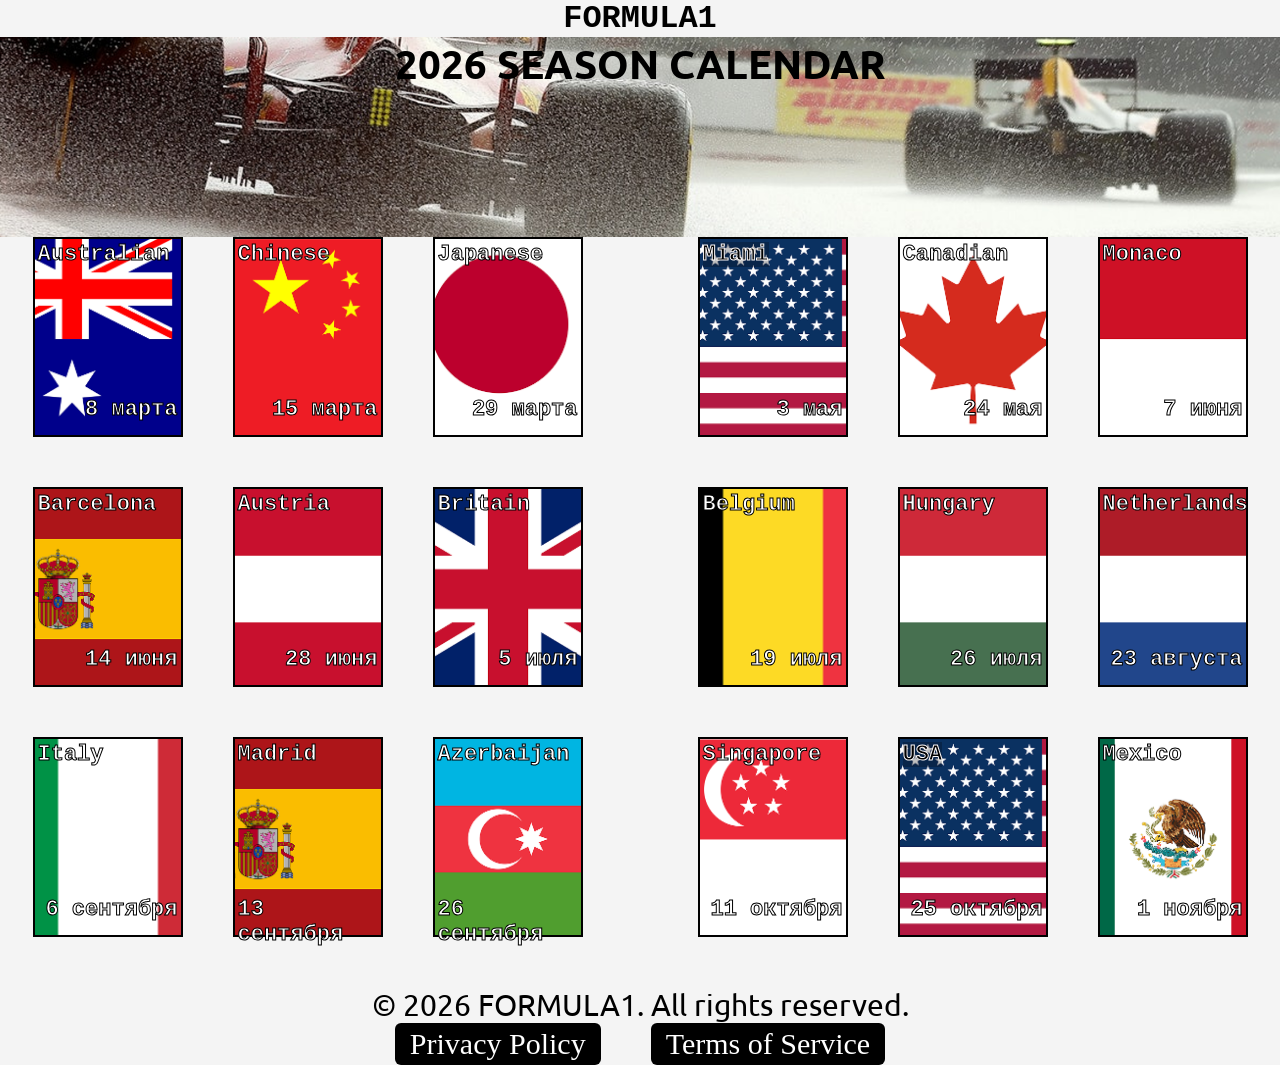
==== index.html @ c8ea31b2 "Update index.html" ====
<!doctype html>
<html lang="en">
  <head>
    <meta charset="utf-8" />
    <meta name="viewport" content="width=device-width, initial-scale=1" />
    <meta http-equiv="Content-Type" content="text/html; charset=UTF-8">
    <title>FORMULA1</title>
    <link rel="stylesheet" href="style.css" />
  </head>
  <body>
    <header>
      <div class="logo"></div>
      <h1>FORMULA1</h1>
      <div class="banner"><h2>2026 SEASON CALENDAR</h2></div>
    </header>
    <main>
      <article class="col">
        <div class="card">
          <div class="australian">
            <p class="tex">Australian</p>
            <p class="tex pop">8 марта</p>
          </div>
          <div class="chinese">
            <p class="tex">Chinese</p>
            <p class="tex pop">15 марта</p>
          </div>
          <div class="japanese">
            <p class="tex">Japanese</p>
            <p class="tex pop">29 марта</p>
          </div>
        </div>
        <div class="card">
          <div class="miami">
            <p class="texx">Miami</p>
            <p class="tex pop">3 мая</p>
          </div>
          <div class="canadian">
            <p class="tex">Canadian</p>
            <p class="tex pop">24 мая</p>
          </div>
          <div class="monaco">
            <p class="tex">Monaco</p>
            <p class="tex pop">7 июня</p>
          </div>
        </div>
        <div class="card">
          <div class="barcelona">
            <p class="tex">Barcelona</p>
            <p class="tex pop">14 июня</p>
          </div>
          <div class="austria">
            <p class="tex">Austria</p>
            <p class="tex pop">28 июня</p>
          </div>
          <div class="britain">
            <p class="tex">Britain</p>
            <p class="tex pop">5 июля</p>
          </div>
        </div>
        <div class="card">
          <div class="belgium">
            <p class="tex">Belgium</p>
            <p class="tex pop">19 июля</p>
          </div>
          <div class="hungary">
            <p class="tex">Hungary</p>
            <p class="tex pop">26 июля</p>
          </div>
          <div class="netherlands">
            <p class="tex">Netherlands</p>
            <p class="tex pop">23 августа</p>
          </div>
        </div>
        <div class="card">
          <div class="italy">
            <p class="tex">Italy</p>
            <p class="tex pop">6 сентября</p>
          </div>
          <div class="madrid">
            <p class="tex">Madrid</p>
            <p class="tex pop">13 сентября</p>
          </div>
          <div class="azerbaijan">
            <p class="tex">Azerbaijan</p>
            <p class="tex pop">26 сентября</p>
          </div>
        </div>
        <div class="card">
          <div class="singapore">
            <p class="tex">Singapore</p>
            <p class="tex pop">11 октября</p>
          </div>
          <div class="usa">
            <p class="texx">USA</p>
            <p class="tex pop">25 октября</p>
          </div>
          <div class="mexico">
            <p class="tex">Mexico</p>
            <p class="tex pop">1 ноября</p>
          </div>
        </div>
      </article>
    </main>
    <footer>
      <p class="footerP">© 2026 FORMULA1. All rights reserved.</p>
      <nav class="footerNAV">
        <a href="">Privacy Policy</a>
        <a href="">Terms of Service</a>
      </nav>
    </footer>
  </body>
</html>
---- style.css ----
@import url("https://fonts.googleapis.com/css2?family=Iosevka+Charon:ital,wght@0,300;0,400;0,500;0,700;1,300;1,400;1,500;1,700&family=Ubuntu:ital,wght@0,300;0,400;0,500;0,700;1,300;1,400;1,500;1,700&display=swap");
body {
  margin: 0;
  padding: 0;
}
header {
  background-color: #f4f4f4;
  width: 100%;
}
h1 {
  display: flex;
  justify-content: center;
  align-items: center;
  font-weight: 700;
  font-family:
    Iosevka Charon,
    monospace;
}
.banner {
  background-image: url(Rectangle.png);
  background-size: cover;
  width: 100%;
  height: 200px;
}
h2 {
  display: flex;
  justify-content: center;
  align-items: center;
  color: #000000;
  font-size: 40px;
  font-weight: 700;
  font-family: Ubuntu;
}

article {
  background-color: #f4f4f4;
}
.col {
  display: inline-block;
  display: flex;
  justify-content: center;
  align-items: center;
  flex-wrap: wrap;
  justify-content: space-around;
  column-gap: 50px;
}
.card {
  display: flex;
  align-items: flex-start;
  justify-content: space-around;
  gap: 50px;
  margin-bottom: 50px;
}
.card > div {
  display: flex;
  flex-direction: column;
  align-items: flex-start;
  justify-content: flex-start;
  padding: 3px;
  gap: 130px;
}
.australian {
  background-image: url("foto/Australia.png");
  background-size: cover;
  border: 2px solid black;
  width: 150px;
  height: 200px;
}
.chinese {
  background-image: url("foto/Chine.png");
  background-size: cover;
  border: 2px solid black;
  width: 150px;
  height: 200px;
}
.japanese {
  background-image: url("foto/Japan.png");
  background-size: cover;
  border: 2px solid black;
  width: 150px;
  height: 200px;
}
.miami {
  background-image: url("foto/Miami.png");
  background-size: cover;
  border: 2px solid black;
  width: 150px;
  height: 200px;
}
.canadian {
  background-image: url("foto/Canada.png");
  background-size: cover;
  border: 2px solid black;
  width: 150px;
  height: 200px;
}
.monaco {
  background-image: url("foto/Monaco.png");
  background-size: cover;
  border: 2px solid black;
  width: 150px;
  height: 200px;
}
.barcelona {
  background-image: url("foto/Barcelona.png");
  background-size: cover;
  border: 2px solid black;
  width: 150px;
  height: 200px;
}
.austria {
  background-image: url("foto/Austria.png");
  background-size: cover;
  border: 2px solid black;
  width: 150px;
  height: 200px;
}
.britain {
  background-image: url("foto/Britain.png");
  background-size: cover;
  border: 2px solid black;
  width: 150px;
  height: 200px;
}
.belgium {
  background-image: url("foto/Belgium.png");
  background-size: cover;
  border: 2px solid black;
  width: 150px;
  height: 200px;
}
.hungary {
  background-image: url("foto/Hungary.png");
  background-size: cover;
  border: 2px solid black;
  width: 150px;
  height: 200px;
}
.netherlands {
  background-image: url("foto/Netherlands.png");
  background-size: cover;
  border: 2px solid black;
  width: 150px;
  height: 200px;
}
.italy {
  background-image: url("foto/Italy.png");
  background-size: cover;
  border: 2px solid black;
  width: 150px;
  height: 200px;
}
.madrid {
  background-image: url("foto/Madrid.png");
  background-size: cover;
  border: 2px solid black;
  width: 150px;
  height: 200px;
}
.azerbaijan {
  background-image: url("foto/Azerbaijan.png");
  background-size: cover;
  border: 2px solid black;
  width: 150px;
  height: 200px;
}
.singapore {
  background-image: url("foto/Singapore.png");
  background-size: cover;
  border: 2px solid black;
  width: 150px;
  height: 200px;
}
.usa {
  background-image: url("foto/USA.png");
  background-size: cover;
  border: 2px solid black;
  width: 150px;
  height: 200px;
}
.mexico {
  background-image: url("foto/Mexico.png");
  background-size: cover;
  border: 2px solid black;
  width: 150px;
  height: 200px;
}
.tex {
  color: #ffffff;
  -webkit-text-stroke: 1px #000000;
  font-size: 22px;
  font-weight: 700;
}
.texx {
  color: #000000;
  -webkit-text-stroke: 1px #fffbfb;
  font-size: 22px;
  font-weight: 700;
  background-color: rgba(0, 0, 0, 0.245);
}
p {
  font-family:
    Iosevka Charon,
    monospace;
}
.footerP {
  font-family: Ubuntu;
  display: flex;
  justify-content: center;
}
.pop {
  align-self: flex-end;
}
footer {
  background-color: #f4f4f4;
  width: 100%;
  font-size: 30px;
}
.footerNAV {
  display: flex;
  justify-content: center;
  gap: 50px;
}
a {
  display: inline-block;
  color: #ffffff;
  background-color: #000000;
  text-decoration: none;
  padding: 4px 15px;
  border-radius: 6px;
}
* {
  margin: 0;
  padding: 0;
  box-sizing: border-box;
}
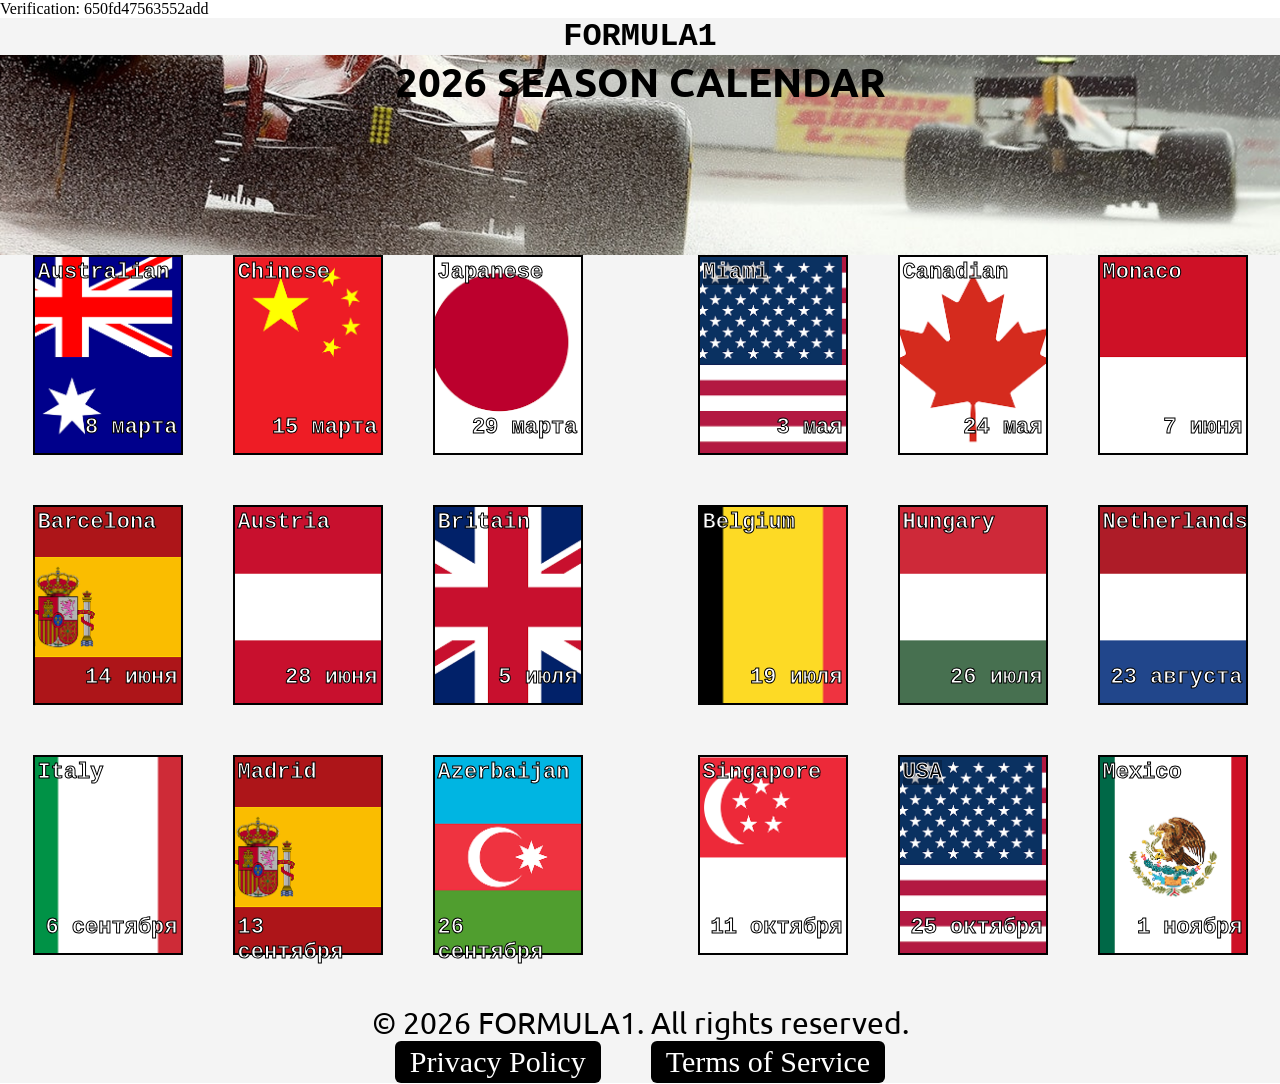
==== commit 6109720f: "Update index.html" ====
--- a/index.html
+++ b/index.html
@@ -8,6 +8,7 @@
     <link rel="stylesheet" href="style.css" />
   </head>
   <body>
+    Verification: 650fd47563552add
     <header>
       <div class="logo"></div>
       <h1>FORMULA1</h1>
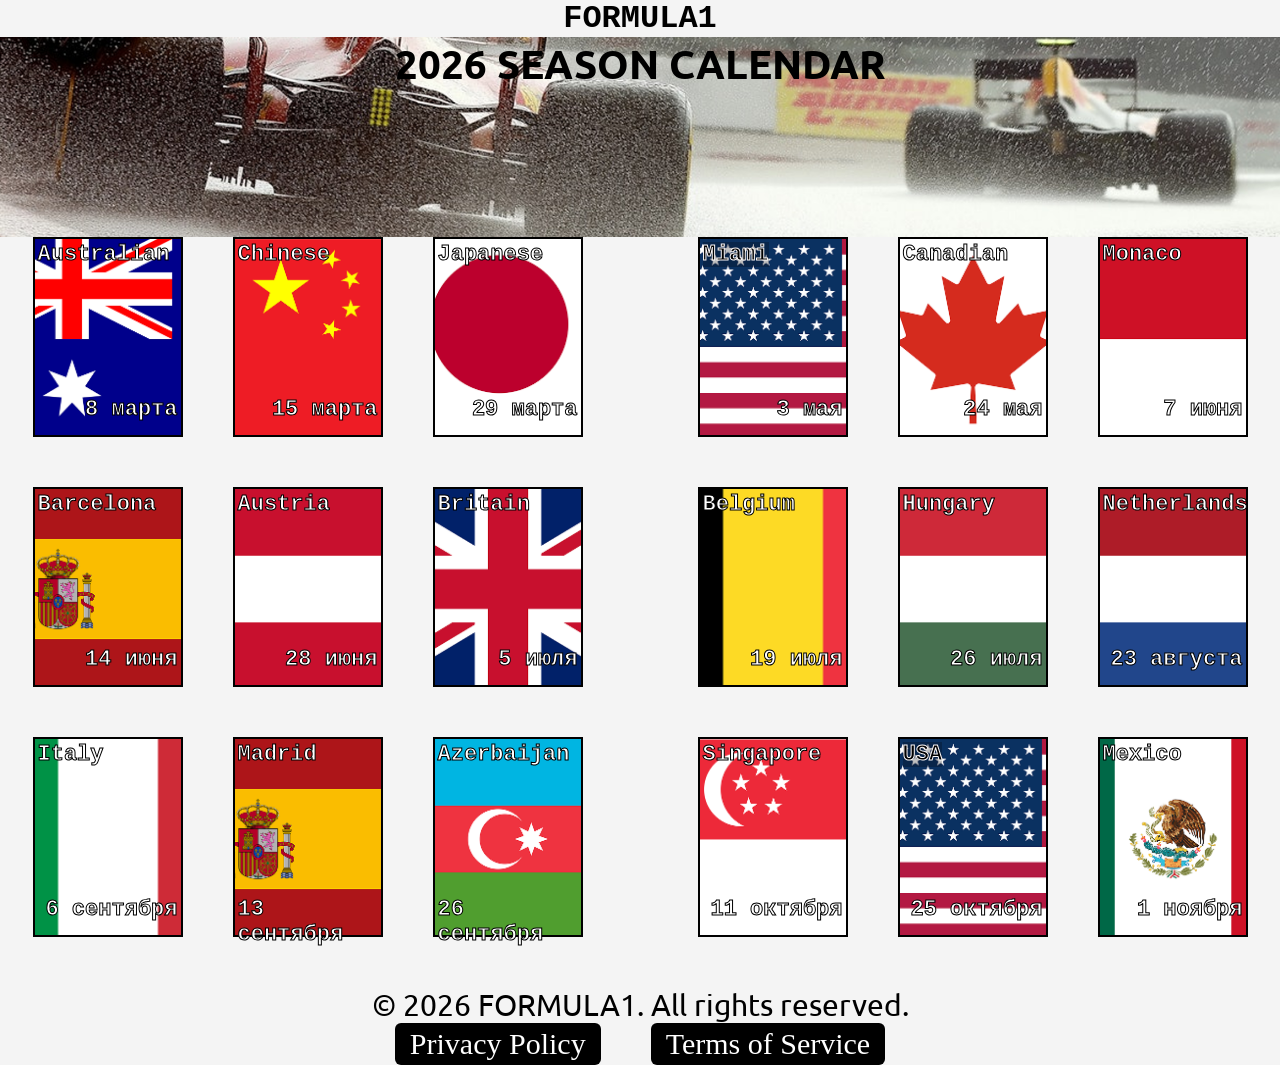
==== commit 8159bd18: "Update index.html" ====
--- a/index.html
+++ b/index.html
@@ -2,13 +2,11 @@
 <html lang="en">
   <head>
     <meta charset="utf-8" />
-    <meta name="viewport" content="width=device-width, initial-scale=1" />
-    <meta http-equiv="Content-Type" content="text/html; charset=UTF-8">
+    <meta name="viewport" content="width=device-width, initial-scale=1, text/html" http-equiv="Content-Type" />
     <title>FORMULA1</title>
     <link rel="stylesheet" href="style.css" />
   </head>
   <body>
-    Verification: 650fd47563552add
     <header>
       <div class="logo"></div>
       <h1>FORMULA1</h1>
